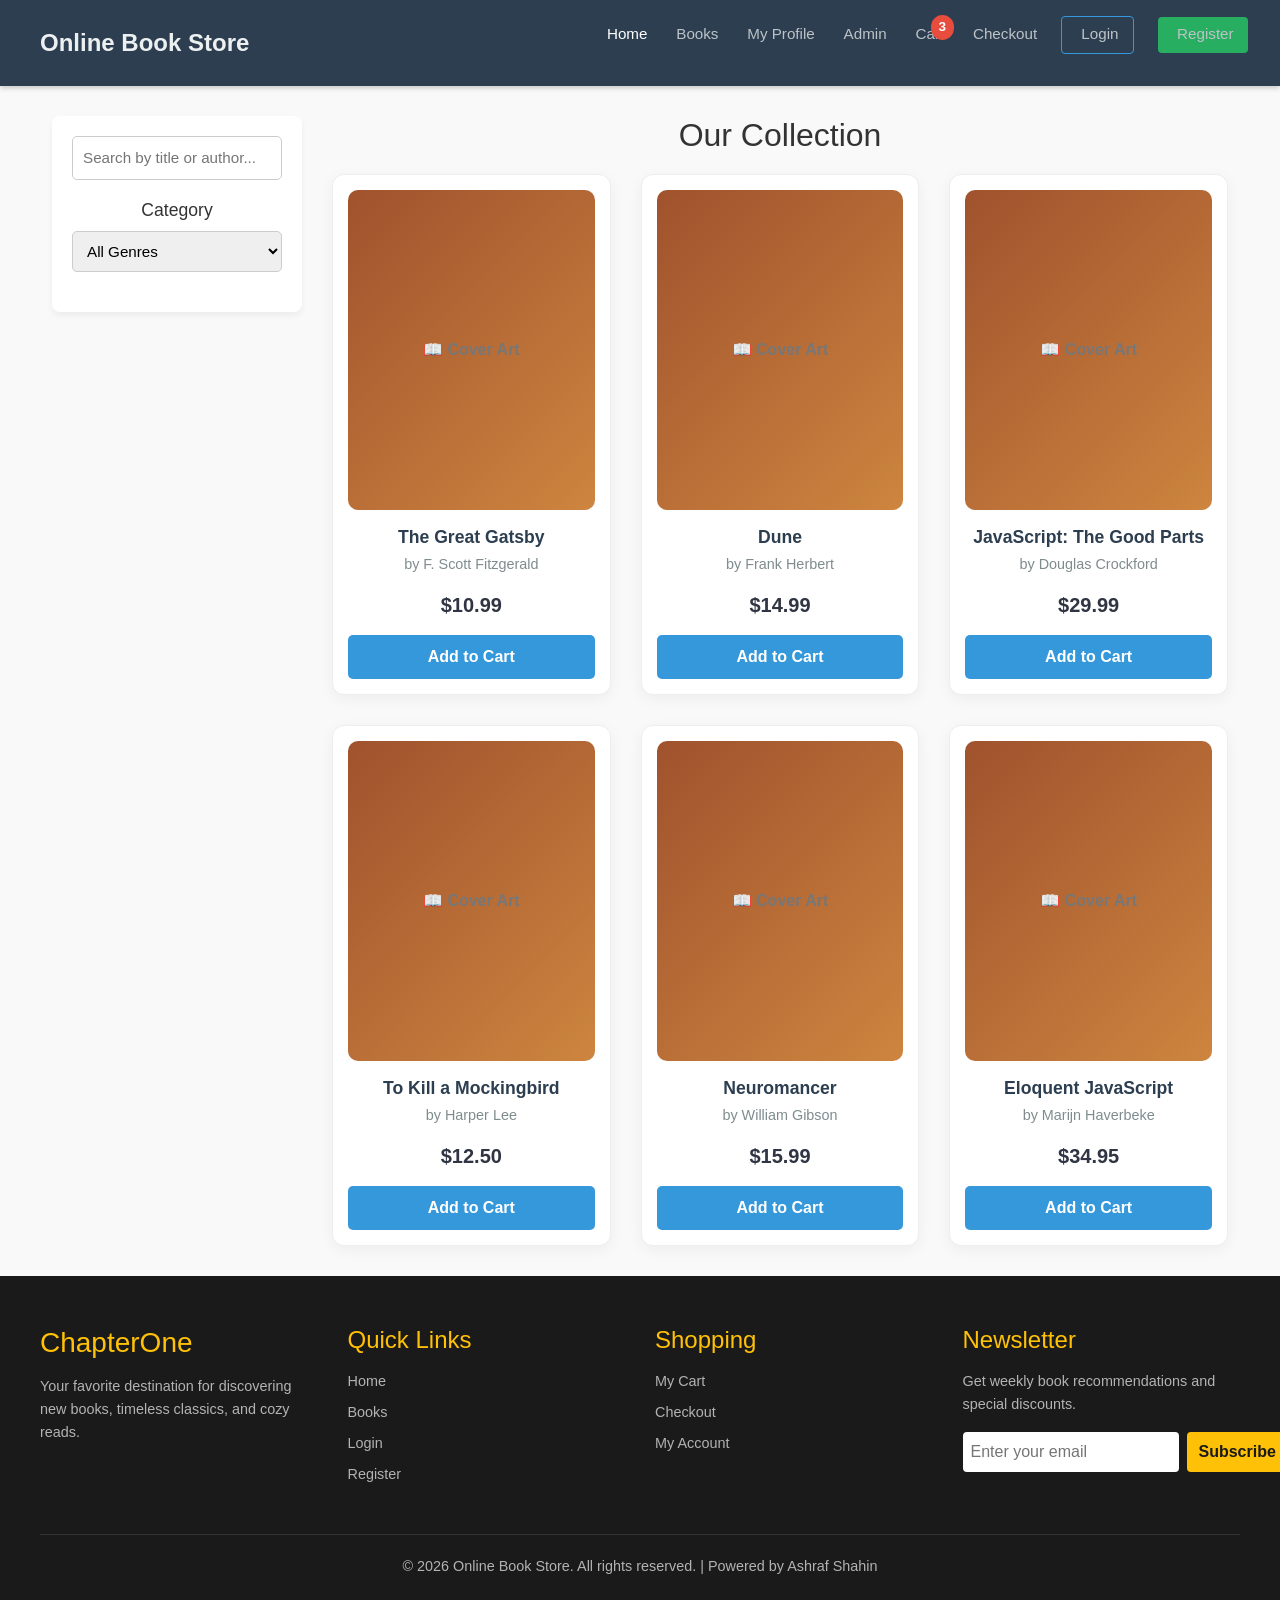
==== books.html @ 87920541 "book store front end with html css and javaScript..." ====
<!DOCTYPE html>
<html lang="en">

<head>
    <meta charset="UTF-8">
    <meta name="viewport" content="width=device-width, initial-scale=1.0">
    <title>BookStore - Browse Books</title>
    <style>
        /* Global Reset & Base Variables */
* {
    margin: 0;
    padding: 0;
    box-sizing: border-box;
    font-family: 'Segoe UI', Tahoma, Geneva, Verdana, sans-serif;
}

body {
    background-color: #f7f9fa;
    color: #333;
}

/* Navbar Design */
.navbar {
    display: flex;
    justify-content: space-between;
    align-items: center;
    background-color: #1a252f;
    color: white;
    padding: 1rem 5%;
    position: sticky;
    top: 0;
    z-index: 100;
}

.logo {
    font-size: 1.5rem;
    font-weight: bold;
}

#cart-count {
    background-color: #e74c3c;
    color: white;
    padding: 2px 8px;
    border-radius: 50%;
    font-size: 0.85rem;
    margin-left: 5px;
}

/* Master Layout Structure */
.container {
    display: grid;
    grid-template-columns: 250px 1fr;
    gap: 30px;
    padding: 30px 5%;
}

/* Sidebar Styling */
.controls {
    background: white;
    padding: 20px;
    border-radius: 8px;
    box-shadow: 0 4px 6px rgba(0,0,0,0.05);
    height: fit-content;
}

#search-input, #category-filter {
    width: 100%;
    padding: 10px;
    margin-bottom: 20px;
    border: 1px solid #ccc;
    border-radius: 5px;
    font-size: 0.95rem;
}

.filter-group h3 {
    font-size: 1.1rem;
    margin-bottom: 10px;
}

/* Dynamic Books Grid Layout */
.books-grid {
    display: grid;
    grid-template-columns: repeat(auto-fill, minmax(220px, 1fr));
    gap: 25px;
    margin-top: 20px;
}

/* Individual Book Card Designs */
.book-card {
    background: white;
    border-radius: 8px;
    padding: 15px;
    text-align: center;
    box-shadow: 0 4px 10px rgba(0,0,0,0.05);
    transition: transform 0.2s ease;
    display: flex;
    flex-direction: column;
    justify-content: space-between;
}

.book-card:hover {
    transform: translateY(-5px);
}

.book-cover {
    width: 100%;
    height: 260px;
    background-color: #eaeaea;
    border-radius: 4px;
    display: flex;
    align-items: center;
    justify-content: center;
    color: #777;
    margin-bottom: 15px;
    font-weight: bold;
}

.book-title {
    font-size: 1.1rem;
    font-weight: 600;
    margin-bottom: 5px;
}

.book-author {
    font-size: 0.9rem;
    color: #666;
    margin-bottom: 10px;
}

.book-price {
    font-size: 1.2rem;
    color: #2c3e50;
    font-weight: bold;
    margin-bottom: 15px;
}

.btn-add-cart {
    background-color: #3498db;
    color: white;
    border: none;
    padding: 10px;
    border-radius: 5px;
    cursor: pointer;
    font-weight: bold;
    width: 100%;
    transition: background 0.2s;
}

.btn-add-cart:hover {
    background-color: #2980b9;
}

/* Responsive Structural Overrides */
@media (max-width: 768px) {
    .container {
        grid-template-columns: 1fr;
    }
}

    </style>
    <link rel="stylesheet" href="./css/bootstrap.min.css">
    <link rel="stylesheet" href="./css/style.css">
</head>

<body>

    <!-- Header Navigation -->
    <nav class="navbar">
        <a href="#" class="nav-brand"><i class="fa-solid fa-book-open"></i>Online Book Store </a>
    
        <div class="hamburger" id="mobile-menu">
            <span></span>
            <span></span>
            <span></span>
        </div>
    
        <ul class="nav-links" id="nav-list">
            <li><a href="index.html" class="active"><i class="fa-solid fa-house"></i> Home</a></li>
            <li><a href="books.html"><i class="fa-solid fa-book"></i> Books</a></li>
            <li><a href="user.html"><i class="fa-solid fa-book"></i> My Profile</a></li>
            <li><a href="admin.html"><i class="fa-solid fa-book"></i> Admin</a></li>
            <li>
                <a href="#cart" class="cart-icon-container">
                    <i class="fa-solid fa-cart-shopping"></i> Cart
                    <span class="cart-badge" id="cart-count">3</span>
                </a>
            </li>
            <li><a href="#checkout"><i class="fa-solid fa-credit-card"></i> Checkout</a></li>
            <li><a href="login.html" class="btn-login"><i class="fa-solid fa-right-to-bracket"></i> Login</a></li>
            <li><a href="register.html" class="btn-register"><i class="fa-solid fa-user-plus"></i> Register</a></li>
        </ul>
    </nav>

    <!-- Main Content Container -->
    <main class="container">

        <!-- Sidebar Controls -->
        <aside class="controls">
            <input type="text" id="search-input" placeholder="Search by title or author...">

            <div class="filter-group">
                <h3>Category</h3>
                <select id="category-filter">
                    <option value="all">All Genres</option>
                    <option value="fiction">Fiction</option>
                    <option value="sci-fi">Sci-Fi</option>
                    <option value="tech">Technology</option>
                </select>
            </div>
        </aside>

        <!-- Books Grid Showcase -->
        <section class="books-display">
            <h2>Our Collection</h2>
            <div id="books-grid" class="books-grid">
                <!-- Books will be injected dynamically by JavaScript -->
            </div>
        </section>

    </main>

    <footer class="bookstore-footer">
        <div class="footer-container">
            <div class="footer-col">
                <h3>ChapterOne</h3>
                <p>Your favorite destination for discovering new books, timeless classics, and cozy reads.</p>
            </div>
    
            <div class="footer-col">
                <h4>Quick Links</h4>
                <ul>
                    <li><a href="index.html">Home</a></li>
                    <li><a href="books.html">Books</a></li>
                    <li><a href="login.html">Login</a></li>
                    <li><a href="register.html">Register</a></li>
                </ul>
            </div>
    
            <div class="footer-col">
                <h4>Shopping</h4>
                <ul>
                    <li><a href="cart.html">My Cart</a></li>
                    <li><a href="checkout.html">Checkout</a></li>
                    <li><a href="account.html">My Account</a></li>
                </ul>
            </div>
    
            <div class="footer-col">
                <h4>Newsletter</h4>
                <p>Get weekly book recommendations and special discounts.</p>
                <form id="newsletter-form">
                    <input type="email" id="newsletter-email" placeholder="Enter your email" required>
                    <button type="submit">Subscribe</button>
                </form>
                <span id="newsletter-msg" style="font-size: 0.8rem; margin-top: 5px; display: block;"></span>
            </div>
        </div>
    
        <div class="footer-bottom">
            <p>&copy; <span id="current-year"></span> Online Book Store. All rights reserved. | Powered by Ashraf Shahin</p>
        </div>
    </footer>
    
    
    <script src="./js/bootstrap.bundle.min.js"></script>
    <script src="./js/popper.min.js"></script>
    <script src="./js/bootstrap.min.js"></script>
    <script src="./js/script.js"></script>
    <script>
        // Local mock data repository containing product metadata
            const booksData = [
                { id: 1, title: "The Great Gatsby", author: "F. Scott Fitzgerald", price: 10.99, category: "fiction" },
                { id: 2, title: "Dune", author: "Frank Herbert", price: 14.99, category: "sci-fi" },
                { id: 3, title: "JavaScript: The Good Parts", author: "Douglas Crockford", price: 29.99, category: "tech" },
                { id: 4, title: "To Kill a Mockingbird", author: "Harper Lee", price: 12.50, category: "fiction" },
                { id: 5, title: "Neuromancer", author: "William Gibson", price: 15.99, category: "sci-fi" },
                { id: 6, title: "Eloquent JavaScript", author: "Marijn Haverbeke", price: 34.95, category: "tech" }
            ];

            let cartCount = 0;

            // Fetch elements from DOM
            const booksGrid = document.getElementById('books-grid');
            const searchInput = document.getElementById('search-input');
            const categoryFilter = document.getElementById('category-filter');
            const cartCountBadge = document.getElementById('cart-count');

            // Core framework function to display standard cards dynamically
            function displayBooks(booksList) {
                booksGrid.innerHTML = '';

                if (booksList.length === 0) {
                    booksGrid.innerHTML = `<p style="grid-column: 1/-1; text-align:center; color:#888;">No books found matching your criteria.</p>`;
                    return;
                }

                booksList.forEach(book => {
                    const bookCard = document.createElement('div');
                    bookCard.classList.add('book-card');

                    bookCard.innerHTML = `
            <div>
                <div class="book-cover">📖 Cover Art</div>
                <div class="book-title">${book.title}</div>
                <div class="book-author">by ${book.author}</div>
            </div>
            <div>
                <div class="book-price">$${book.price.toFixed(2)}</div>
                <button class="btn-add-cart" onclick="addToCart()">Add to Cart</button>
            </div>
        `;
                    booksGrid.appendChild(bookCard);
                });
            }

            // State engine processing text filters and category options simultaneously
            function filterBooks() {
                const searchTerm = searchInput.value.toLowerCase();
                const selectedCategory = categoryFilter.value;

                const filtered = booksData.filter(book => {
                    const matchesSearch = book.title.toLowerCase().includes(searchTerm) ||
                        book.author.toLowerCase().includes(searchTerm);
                    const matchesCategory = selectedCategory === 'all' || book.category === selectedCategory;

                    return matchesSearch && matchesCategory;
                });

                displayBooks(filtered);
            }

            // Interactive shopping cart functional listener logic
            function addToCart() {
                cartCount++;
                cartCountBadge.textContent = cartCount;
            }

            // DOM Event Listeners for continuous UI binding
            searchInput.addEventListener('input', filterBooks);
            categoryFilter.addEventListener('change', filterBooks);

            // Bootstrapping phase: Initial page compilation render
            displayBooks(booksData);

    </script>
    
</body>

</html>
---- css/style.css ----
* {
            margin: 0;
            padding: 0;
            box-sizing: border-box;
            font-family: 'Segoe UI', Tahoma, Geneva, Verdana, sans-serif;
        }
    
        body {
            background-color: #f9f9f9;
        }
    
        /* Navbar Styling */
        .navbar {
            background-color: #2c3e50;
            color: #fff;
            display: flex;
            justify-content: space-between;
            align-items: center;
            padding: 1rem 2rem;
            position: sticky;
            top: 0;
            z-index: 1000;
            box-shadow: 0 2px 5px rgba(0, 0, 0, 0.2);
        }
    
        .nav-brand {
            font-size: 1.5rem;
            font-weight: bold;
            color: #ecf0f1;
            text-decoration: none;
            display: flex;
            align-items: center;
            gap: 0.5rem;
        }
    
        .nav-links {
            list-style: none;
            display: flex;
            align-items: center;
            gap: 1.5rem;
        }
    
        .nav-links a {
            color: #bdc3c7;
            text-decoration: none;
            font-size: 0.95rem;
            transition: color 0.3s ease;
            display: flex;
            align-items: center;
            gap: 0.3rem;
        }
    
        .nav-links a:hover,
        .nav-links a.active {
            color: #fff;
        }
    
        /* Cart Badge */
        .cart-icon-container {
            position: relative;
        }
    
        .cart-badge {
            position: absolute;
            top: -8px;
            right: -10px;
            background-color: #e74c3c;
            color: white;
            font-size: 0.75rem;
            padding: 2px 6px;
            border-radius: 50%;
            font-weight: bold;
        }
    
        /* Auth Buttons */
        .btn-login {
            background: transparent;
            border: 1px solid #3498db;
            color: #3498db;
            padding: 0.4rem 0.9rem;
            border-radius: 4px;
            transition: all 0.3s ease;
        }
    
        .btn-login:hover {
            background-color: #3498db;
            color: #fff;
        }
    
        .btn-register {
            background-color: #27ae60;
            color: #fff;
            padding: 0.4rem 0.9rem;
            border-radius: 4px;
            transition: background 0.3s ease;
        }
    
        .btn-register:hover {
            background-color: #219653;
        }
    
        /* Mobile Hamburger Menu */
        .hamburger {
            display: none;
            flex-direction: column;
            cursor: pointer;
            gap: 5px;
        }
    
        .hamburger span {
            width: 25px;
            height: 3px;
            background-color: #fff;
            transition: all 0.3s ease;
        }
    
        /* Responsive Design */
        @media (max-width: 768px) {
            .nav-links {
                position: absolute;
                top: 100%;
                left: 0;
                width: 100%;
                background-color: #2c3e50;
                flex-direction: column;
                align-items: flex-start;
                max-height: 0;
                overflow: hidden;
                transition: max-height 0.4s ease-in-out;
                padding: 0 2rem;
            }
    
            .nav-links.active {
                max-height: 400px;
                padding: 1rem 2rem 1.5rem 2rem;
            }
    
            .hamburger {
                display: flex;
            }
        }

        /* navbar ends */

/* hero starts */
.hero-bookstore {
    background-color: #fcf8f5;
    font-family: 'Segoe UI', Tahoma, Geneva, Verdana, sans-serif;
    padding: 80px 20px;
    min-height: 80vh;
    display: flex;
    align-items: center;
}

.hero-container {
    max-width: 1200px;
    margin: 0 auto;
    display: grid;
    grid-template-columns: 1fr 1fr;
    gap: 50px;
    align-items: center;
}

.hero-badge {
    display: inline-block;
    background-color: #f3e6de;
    color: #a0522d;
    padding: 6px 14px;
    font-size: 0.85rem;
    font-weight: 600;
    border-radius: 20px;
    margin-bottom: 20px;
}

.hero-content h1 {
    font-size: 3.2rem;
    color: #2c221e;
    line-height: 1.2;
    margin-bottom: 20px;
}

.hero-content p {
    font-size: 1.05rem;
    color: #6c5c54;
    line-height: 1.6;
    margin-bottom: 30px;
}

.hero-buttons {
    display: flex;
    gap: 15px;
    margin-bottom: 40px;
}

.btn-primary,
.btn-secondary {
    padding: 12px 28px;
    font-weight: 600;
    border-radius: 6px;
    text-decoration: none;
    transition: all 0.3s ease;
}

.btn-primary {
    background-color: #a0522d;
    color: #fff;
}

.btn-primary:hover {
    background-color: #8b4513;
}

.btn-secondary {
    background-color: transparent;
    color: #2c221e;
    border: 2px solid #e0d0c8;
}

.btn-secondary:hover {
    border-color: #a0522d;
    color: #a0522d;
}

.hero-stats {
    display: flex;
    gap: 40px;
    border-top: 1px solid #e8ded8;
    padding-top: 25px;
}

.stat-item strong {
    display: block;
    font-size: 1.5rem;
    color: #2c221e;
}

.stat-item span {
    font-size: 0.85rem;
    color: #8c7c74;
}

.hero-visual {
    display: flex;
    justify-content: center;
}

.book-card-mockup {
    background: #fff;
    padding: 20px;
    border-radius: 16px;
    box-shadow: 0 20px 40px rgba(160, 82, 45, 0.08);
    width: 300px;
    transform: rotate(2deg);
    transition: transform 0.3s ease;
}

.book-card-mockup:hover {
    transform: rotate(0deg) scale(1.02);
}

.book-cover {
    background: linear-gradient(135deg, #a0522d, #cd853f);
    height: 360px;
    border-radius: 10px;
    display: flex;
    align-items: flex-start;
    padding: 15px;
}

.book-cover span {
    background: rgba(255, 255, 255, 0.9);
    color: #a0522d;
    font-size: 0.75rem;
    font-weight: 700;
    padding: 4px 10px;
    border-radius: 4px;
}

.book-info h3 {
    font-size: 1.1rem;
    color: #2c221e;
    margin: 15px 0 5px 0;
}

.book-info p {
    font-size: 0.85rem;
    color: #8c7c74;
    margin-bottom: 12px;
}

.price-row {
    display: flex;
    justify-content: space-between;
    align-items: center;
}

.price-row .price {
    font-weight: 700;
    color: #a0522d;
}

.price-row .rating {
    font-size: 0.85rem;
    color: #e6a100;
}

@media (max-width: 768px) {
    .hero-container {
        grid-template-columns: 1fr;
        text-align: center;
    }

    .hero-content h1 {
        font-size: 2.4rem;
    }

    .hero-buttons {
        justify-content: center;
    }

    .hero-stats {
        justify-content: center;
    }

    .hero-visual {
        margin-top: 20px;
    }
}
/* hero ends */


/* footer starts */
.bookstore-footer {
    background-color: #1a1a1a;
    color: #f5f5f5;
    padding: 50px 20px 20px;
    font-family: Arial, sans-serif;
}

.footer-container {
    max-width: 1200px;
    margin: 0 auto;
    display: grid;
    grid-template-columns: repeat(auto-fit, minmax(220px, 1fr));
    gap: 30px;
    padding-bottom: 40px;
    border-bottom: 1px solid #333;
}

.footer-col h3,
.footer-col h4 {
    color: #ffc107;
    margin-bottom: 15px;
}

.footer-col p,
.footer-col li,
.footer-bottom p {
    font-size: 0.9rem;
    color: #b3b3b3;
    line-height: 1.6;
}

.footer-col ul {
    list-style: none;
    padding: 0;
    margin: 0;
}

.footer-col ul li {
    margin-bottom: 8px;
}

.footer-col ul li a {
    color: #b3b3b3;
    text-decoration: none;
    transition: color 0.2s;
}

.footer-col ul li a:hover {
    color: #ffc107;
}

#newsletter-form {
    display: flex;
    gap: 8px;
    margin-top: 10px;
}

#newsletter-form input {
    padding: 8px;
    border: none;
    border-radius: 4px;
    outline: none;
    flex: 1;
}

#newsletter-form button {
    background-color: #ffc107;
    color: #1a1a1a;
    border: none;
    padding: 8px 12px;
    border-radius: 4px;
    cursor: pointer;
    font-weight: bold;
}

#newsletter-form button:hover {
    background-color: #e0a800;
}

.footer-bottom {
    text-align: center;
    padding-top: 20px;
}

/* footer ends */

/* Google Fonts Import */
@import url('https://googleapis.com');

/* Global Variables & Reset */
:root {
    --primary-color: #2b5a45;
    /* Deep Bookish Green */
    --accent-color: #e67e22;
    /* Orange Accent for buttons/badges */
    --text-dark: #2c3e50;
    /* Main Text Color */
    --text-light: #7f8c8d;
    /* Muted Text Color */
    --bg-card: #ffffff;
    /* White Background for cards */
    --bg-section: #f9fbf9;
    /* Very Light Grey/Green Section Bg */
}



/* Section Wrapper */
.featured-books {
    background-color: var(--bg-section);
    padding: 60px 20px;
}

.container {
    max-width: 1200px;
    margin: 0 auto;
}

/* Header Styling */
.section-header {
    text-align: center;
    margin-bottom: 40px;
}

.section-header h2 {
    font-size: 2.2rem;
    color: var(--text-dark);
    font-weight: 700;
    margin-bottom: 10px;
    position: relative;
}

.section-header p {
    color: var(--text-light);
    font-size: 1rem;
}

/* Responsive Grid Layout */
.books-grid {
    display: grid;
    grid-template-columns: repeat(4, 1fr);
    gap: 30px;
}

/* Individual Book Card */
.book-card {
    background-color: var(--bg-card);
    border-radius: 12px;
    overflow: hidden;
    box-shadow: 0 4px 15px rgba(0, 0, 0, 0.05);
    transition: transform 0.3s ease, box-shadow 0.3s ease;
    display: flex;
    flex-direction: column;
}

.book-card:hover {
    transform: translateY(-5px);
    box-shadow: 0 8px 25px rgba(0, 0, 0, 0.1);
}

/* Image Container & Overlay */
.book-image {
    position: relative;
    height: 320px;
    background-color: #eee;
    overflow: hidden;
}

.book-image img {
    width: 100%;
    height: 100%;
    object-fit: cover;
    transition: transform 0.5s ease;
}

.book-card:hover .book-image img {
    transform: scale(1.08);
}

/* Hover Action Controls */
.overlay {
    position: absolute;
    top: 0;
    left: 0;
    width: 100%;
    height: 100%;
    background: rgba(43, 90, 69, 0.2);
    display: flex;
    justify-content: center;
    align-items: center;
    gap: 15px;
    opacity: 0;
    transition: opacity 0.3s ease;
}

.book-image:hover .overlay {
    opacity: 1;
}

.action-btn {
    background: white;
    border: none;
    width: 40px;
    height: 40px;
    border-radius: 50%;
    cursor: pointer;
    display: flex;
    align-items: center;
    justify-content: center;
    font-size: 1.1rem;
    box-shadow: 0 4px 10px rgba(0, 0, 0, 0.15);
    transition: transform 0.2s ease, background-color 0.2s ease;
}

.action-btn:hover {
    transform: scale(1.1);
    background-color: #f0f0f0;
}

/* Promotional Badges */
.badge {
    position: absolute;
    top: 15px;
    left: 15px;
    padding: 5px 12px;
    border-radius: 20px;
    color: #fff;
    font-size: 0.75rem;
    font-weight: 600;
    text-transform: uppercase;
    z-index: 10;
}

.badge.sale {
    background-color: #e74c3c;
}

.badge.new {
    background-color: #2ecc71;
}

.badge.hot {
    background-color: var(--accent-color);
}

/* Book Info Section */
.book-info {
    padding: 20px;
    display: flex;
    flex-direction: column;
    flex-grow: 1;
}

.category {
    font-size: 0.8rem;
    color: var(--primary-color);
    text-transform: uppercase;
    font-weight: 600;
    margin-bottom: 5px;
}

.book-title {
    font-size: 1.1rem;
    color: var(--text-dark);
    font-weight: 600;
    margin-bottom: 4px;
    white-space: nowrap;
    overflow: hidden;
    text-overflow: ellipsis;
}

.author {
    font-size: 0.9rem;
    color: var(--text-light);
    margin-bottom: 15px;
}

/* Price & Rating Layout */
.price-rating {
    display: flex;
    justify-content: space-between;
    align-items: center;
    margin-bottom: 15px;
    margin-top: auto;
    /* Pushes price details to the uniform bottom line */
}

.current-price {
    font-size: 1.2rem;
    font-weight: 700;
    color: var(--text-dark);
}

.old-price {
    font-size: 0.9rem;
    color: var(--text-light);
    text-decoration: line-through;
    margin-left: 5px;
}

.rating {
    font-size: 0.85rem;
    font-weight: 500;
    color: #f1c40f;
}

/* Add to Cart Button */
.add-to-cart-btn {
    width: 100%;
    padding: 10px;
    background-color: var(--primary-color);
    color: white;
    border: none;
    border-radius: 6px;
    font-weight: 500;
    cursor: pointer;
    transition: background-color 0.2s ease;
}

.add-to-cart-btn:hover {
    background-color: #1e3f30;
}

/* Responsive Media Queries */
@media (max-width: 1024px) {
    .books-grid {
        grid-template-columns: repeat(3, 1fr);
    }
}

@media (max-width: 768px) {
    .books-grid {
        grid-template-columns: repeat(2, 1fr);
        gap: 20px;
    }

    .section-header h2 {
        font-size: 1.8rem;
    }
}

@media (max-width: 480px) {
    .books-grid {
        grid-template-columns: 1fr;
    }

    .book-image {
        height: 360px;
    }
}


/* categories home */

.categories-section {
    padding: 50px 20px;
    background-color: #f9f9f1;
    font-family: 'Segoe UI', Tahoma, Geneva, Verdana, sans-serif;
}

.container {
    max-width: 1200px;
    margin: 0 auto;
    text-align: center;
}

.categories-section h2 {
    font-size: 2rem;
    margin-bottom: 40px;
    color: #2c2c2c;
}

.category-grid {
    display: grid;
    grid-template-columns: repeat(auto-fit, minmax(130px, 1fr));
    gap: 20px;
}

.category-card {
    background: #ffffff;
    padding: 25px 15px;
    border-radius: 12px;
    text-decoration: none;
    color: #4a4a4a;
    box-shadow: 0 4px 10px rgba(0, 0, 0, 0.03);
    transition: transform 0.2s ease, box-shadow 0.2s ease, background-color 0.2s ease;
    display: flex;
    flex-direction: column;
    align-items: center;
}

.icon-box {
    width: 60px;
    height: 60px;
    background-color: #f0f4eb;
    border-radius: 50%;
    display: flex;
    align-items: center;
    justify-content: center;
    margin-bottom: 15px;
    color: #4b6b34;
    font-size: 1.5rem;
    transition: background-color 0.2s ease, color 0.2s ease;
}

.category-card span {
    font-weight: 600;
    font-size: 0.95rem;
}

/* Hover Effects */
.category-card:hover {
    transform: translateY(-5px);
    box-shadow: 0 8px 20px rgba(0, 0, 0, 0.08);
    background-color: #4b6b34;
    color: #ffffff;
}

.category-card:hover .icon-box {
    background-color: rgba(255, 255, 255, 0.2);
    color: #ffffff;
}

/* latest books */


* {
    margin: 0;
    padding: 0;
    box-sizing: border-box;
}

body {
    font-family: 'Poppins', sans-serif;
    background-color: #f9f9f9;
    color: #333;
}

/* Section Main Container */
.latest-books-section {
    padding: 60px 20px;
    background-color: #ffffff;
}

.section-container {
    max-width: 1200px;
    margin: 0 auto;
}

/* Section Header Layout */
.section-header {
    text-align: center;
    margin-bottom: 40px;
}

.section-title {
    font-size: 2.2rem;
    color: #1a1a1a;
    font-weight: 700;
    margin-bottom: 8px;
}

.section-subtitle {
    font-size: 1rem;
    color: #666;
    font-weight: 300;
}

/* Responsive CSS Grid Configuration */
.books-grid {
    display: grid;
    grid-template-columns: repeat(auto-fit, minmax(250px, 1fr));
    gap: 30px;
}

/* Individual Book Card Layout */
.book-card {
    background-color: #ffffff;
    border-radius: 12px;
    overflow: hidden;
    box-shadow: 0 4px 15px rgba(0, 0, 0, 0.05);
    transition: transform 0.3s ease, box-shadow 0.3s ease;
    position: relative;
    display: flex;
    flex-direction: column;
    border: 1px solid #eee;
}

.book-card:hover {
    transform: translateY(-8px);
    box-shadow: 0 12px 25px rgba(0, 0, 0, 0.1);
}

/* "New" Sticker Badge */
.book-badge {
    position: absolute;
    top: 15px;
    left: 15px;
    background-color: #ff4757;
    color: #fff;
    padding: 4px 12px;
    font-size: 0.75rem;
    font-weight: 600;
    border-radius: 20px;
    z-index: 10;
    text-transform: uppercase;
}

/* Book Cover Thumbnail Area */
.book-cover {
    width: 100%;
    height: 320px;
    background-color: #f5f5f5;
    overflow: hidden;
    display: flex;
    align-items: center;
    justify-content: center;
}

.book-cover img {
    width: 100%;
    height: 100%;
    object-fit: cover;
    transition: transform 0.5s ease;
}

.book-card:hover .book-cover img {
    transform: scale(1.05);
}

/* Text & Info Wrapping */
.book-info {
    padding: 20px;
    display: flex;
    flex-direction: column;
    flex-grow: 1;
}

.book-category {
    font-size: 0.8rem;
    color: #ff6b81;
    text-transform: uppercase;
    font-weight: 600;
    margin-bottom: 6px;
}

.book-title {
    font-size: 1.1rem;
    color: #2c3e50;
    font-weight: 600;
    margin-bottom: 4px;
    line-height: 1.4;
}

.book-author {
    font-size: 0.9rem;
    color: #7f8c8d;
    margin-bottom: 15px;
}

/* Card Price & Call-To-Action Element */
.book-footer {
    display: flex;
    justify-content: space-between;
    align-items: center;
    margin-top: auto;
    /* Pushes bottom contents uniformly down */
}

.book-price {
    font-size: 1.25rem;
    color: #2f3542;
    font-weight: 700;
}

.add-to-cart-btn {
    background-color: #2f3542;
    color: #ffffff;
    border: none;
    padding: 8px 16px;
    font-size: 0.85rem;
    font-weight: 500;
    border-radius: 6px;
    cursor: pointer;
    transition: background-color 0.2s ease;
}

.add-to-cart-btn:hover {
    background-color: #ff6b81;
}

/* Testimonials Section */
.testimonials {
    padding: 5rem 2rem;
    max-width: 1200px;
    margin: 0 auto;
    text-align: center;
}

.section-title {
    font-size: 2.5rem;
    color: var(--primary-color);
    margin-bottom: 3rem;
    position: relative;
}

.section-title::after {
    content: '';
    display: block;
    width: 50px;
    height: 3px;
    background-color: var(--accent-color);
    margin: 10px auto 0;
}

.testimonial-container {
    display: grid;
    grid-template-columns: repeat(auto-fit, minmax(300px, 1fr));
    gap: 2rem;
}

.testimonial-card {
    background: var(--white);
    padding: 2.5rem;
    border-radius: 8px;
    box-shadow: 0 4px 15px rgba(0, 0, 0, 0.05);
    transition: transform 0.3s ease;
}

.testimonial-card:hover {
    transform: translateY(-5px);
}

.review {
    font-style: italic;
    color: var(--text-light);
    margin-bottom: 1.5rem;
}

.author {
    font-size: 1.1rem;
    color: var(--primary-color);
    font-weight: 600;
}

.role {
    font-size: 0.85rem;
    color: var(--accent-color);
    text-transform: uppercase;
    letter-spacing: 1px;
}

/* Newsletter Section */
.newsletter {
    background-color: var(--primary-color);
    color: var(--white);
    padding: 5rem 2rem;
    text-align: center;
}

.newsletter-content {
    max-width: 600px;
    margin: 0 auto;
}

.newsletter h2 {
    font-size: 2.5rem;
    margin-bottom: 1rem;
}

.newsletter p {
    color: #bdc3c7;
    margin-bottom: 2rem;
}

.newsletter-form {
    display: flex;
    justify-content: center;
    gap: 0.5rem;
}

.newsletter-form input {
    flex: 1;
    padding: 1rem 1.5rem;
    border: none;
    border-radius: 4px;
    font-size: 1rem;
    max-width: 400px;
}

.newsletter-form button {
    background-color: var(--accent-color);
    color: var(--white);
    border: none;
    padding: 1rem 2rem;
    font-size: 1rem;
    font-weight: 600;
    border-radius: 4px;
    cursor: pointer;
    transition: background-color 0.2s ease;
}

.newsletter-form button:hover {
    background-color: #b33900;
}

/* Responsive Adjustments */
@media (max-width: 600px) {
    .newsletter-form {
        flex-direction: column;
    }

    .newsletter-form input,
    .newsletter-form button {
        width: 100%;
        max-width: none;
    }
}
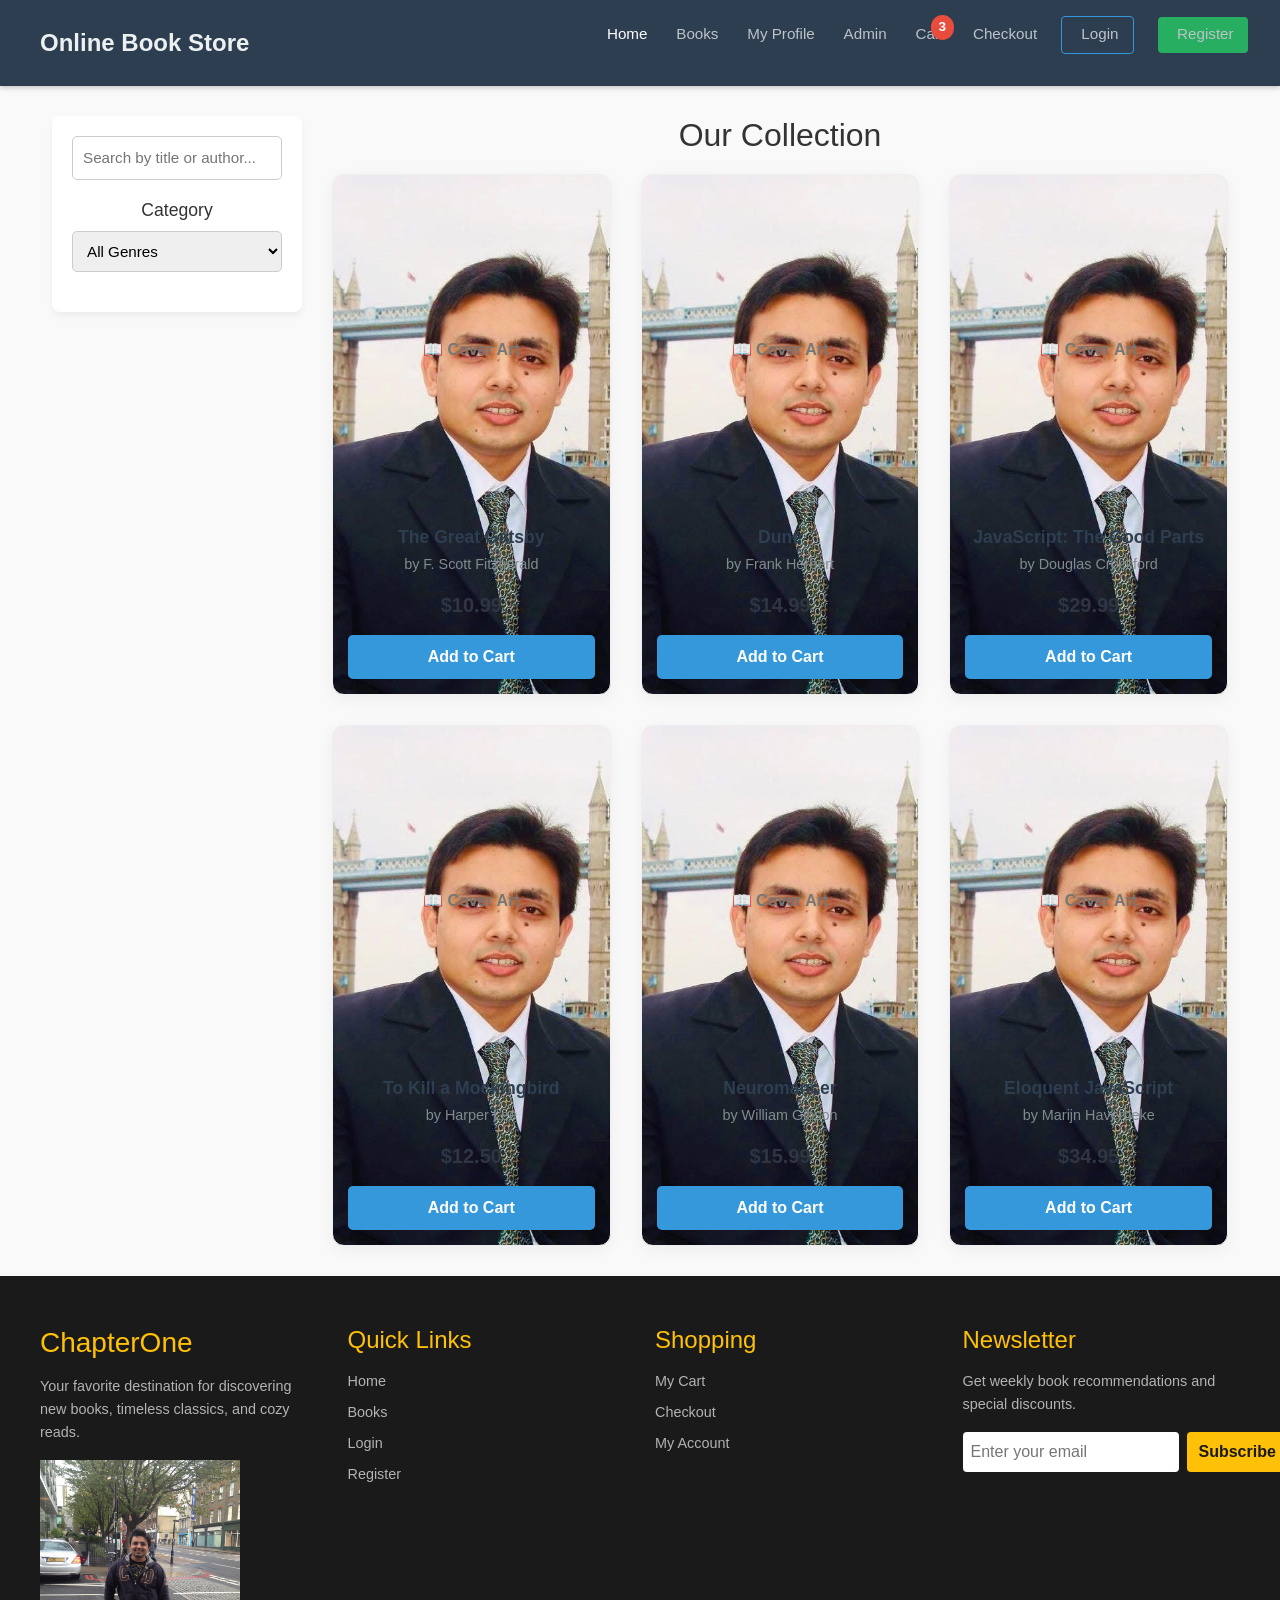
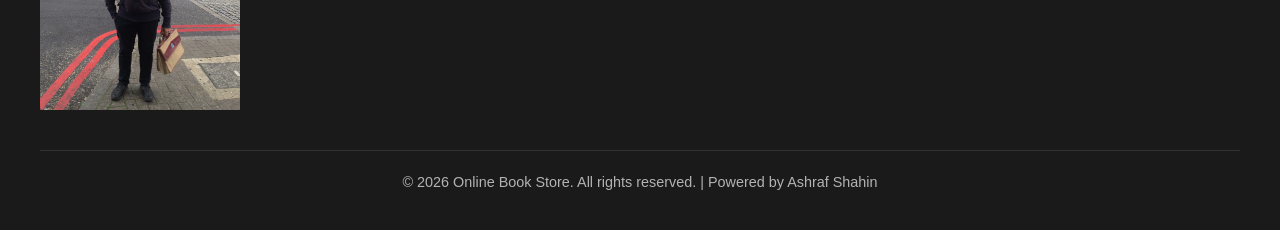
==== commit a9e6ec84: "images on folder, css corrections, card page..." ====
--- a/books.html
+++ b/books.html
@@ -87,7 +87,13 @@
 
 /* Individual Book Card Designs */
 .book-card {
-    background: white;
+    background-image: url('./media/logo.JPG');
+    background-repeat: no-repeat;
+    background-position: center;
+    background-size: cover;
+   background-color: #cccccc;
+    
+    /* background: white; */
     border-radius: 8px;
     padding: 15px;
     text-align: center;
@@ -105,7 +111,7 @@
 .book-cover {
     width: 100%;
     height: 260px;
-    background-color: #eaeaea;
+    /* background-color: #eaeaea;  */
     border-radius: 4px;
     display: flex;
     align-items: center;
@@ -224,6 +230,7 @@
             <div class="footer-col">
                 <h3>ChapterOne</h3>
                 <p>Your favorite destination for discovering new books, timeless classics, and cozy reads.</p>
+                <img src="./media/ash_shahin.JPG" alt="Book Cover" height="250px" width="200px">
             </div>
     
             <div class="footer-col">
--- a/css/style.css
+++ b/css/style.css
@@ -261,7 +261,9 @@
 }
 
 .book-cover {
-    background: linear-gradient(135deg, #a0522d, #cd853f);
+    /* background: linear-gradient(135deg, #a0522d, #cd853f); */
+    /* background-image: url('./media/ash_shahin.JPG'); */
+    background-repeat: no-repeat;
     height: 360px;
     border-radius: 10px;
     display: flex;
@@ -270,7 +272,7 @@
 }
 
 .book-cover span {
-    background: rgba(255, 255, 255, 0.9);
+    background: rgba(255, 255, 255, 0.9); 
     color: #a0522d;
     font-size: 0.75rem;
     font-weight: 700;
@@ -844,7 +846,7 @@
 .book-cover {
     width: 100%;
     height: 320px;
-    background-color: #f5f5f5;
+    /* background-color: #f5f5f5; */
     overflow: hidden;
     display: flex;
     align-items: center;
